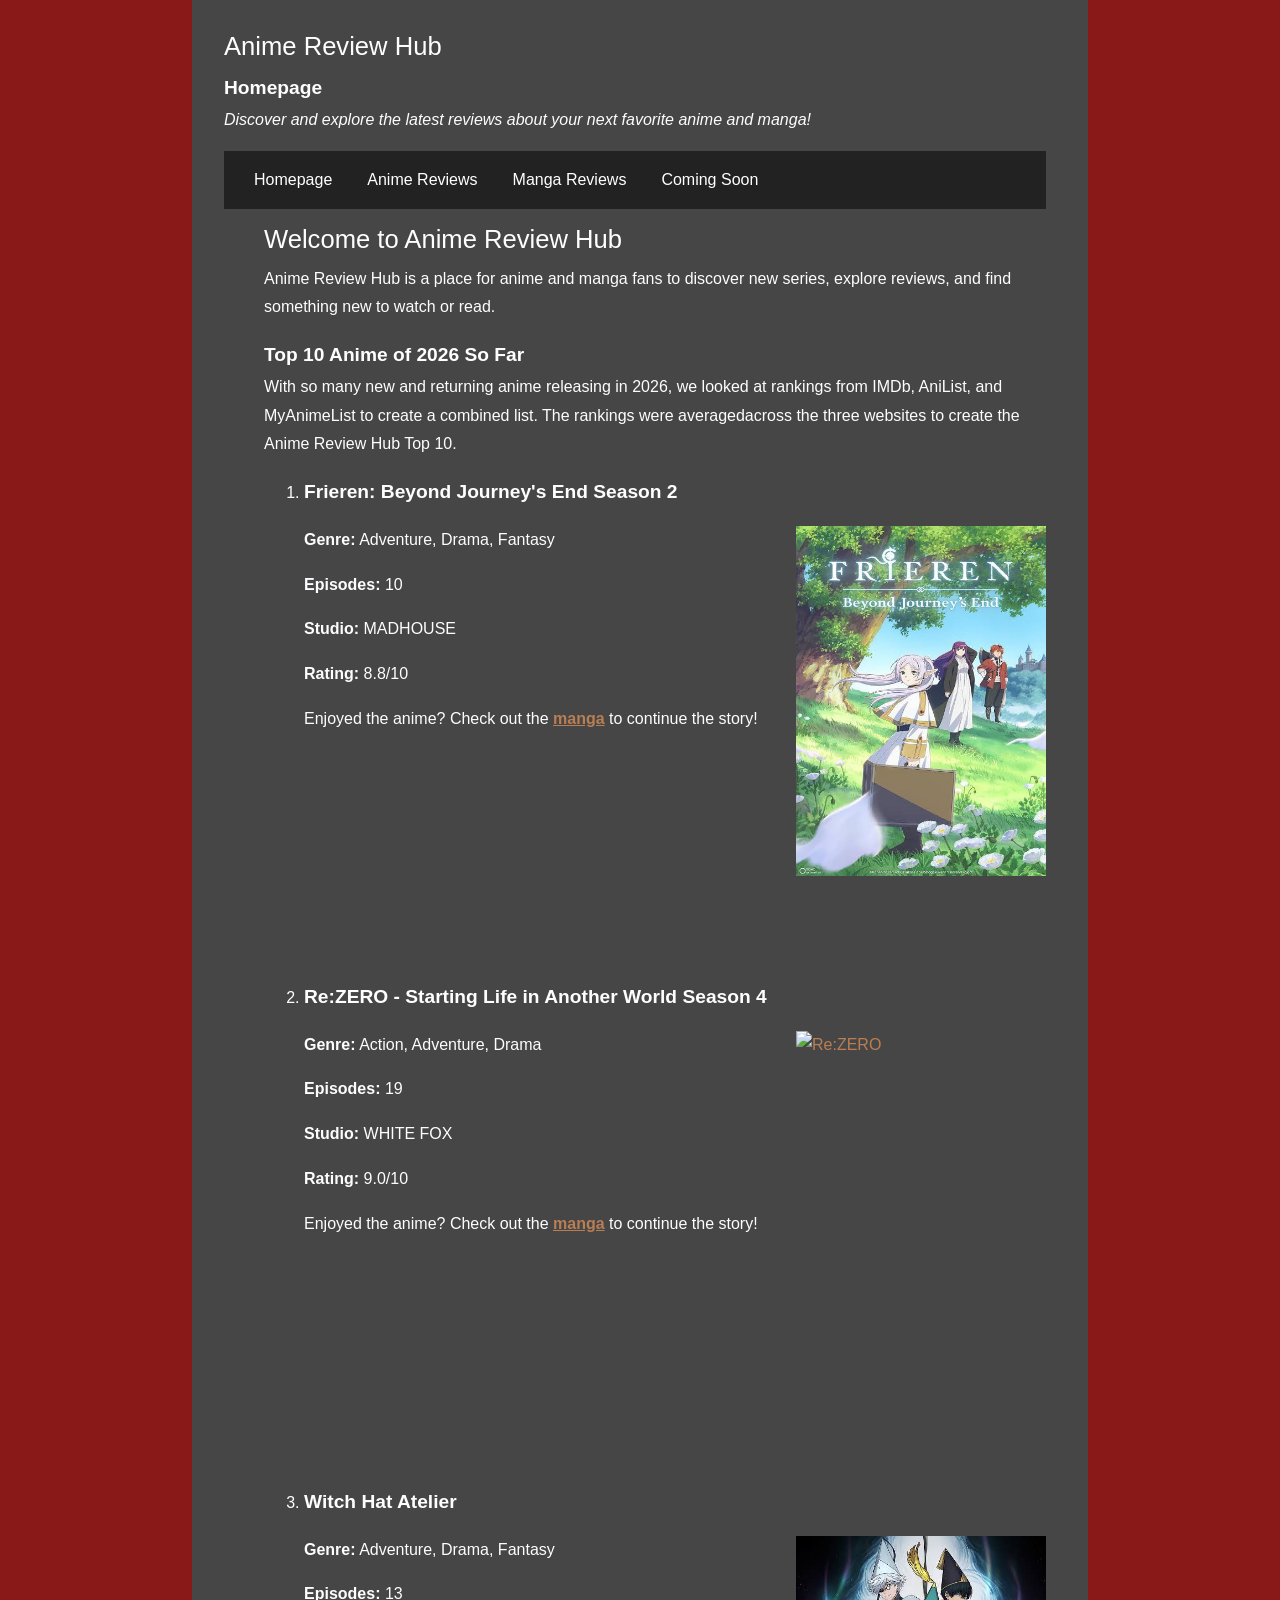
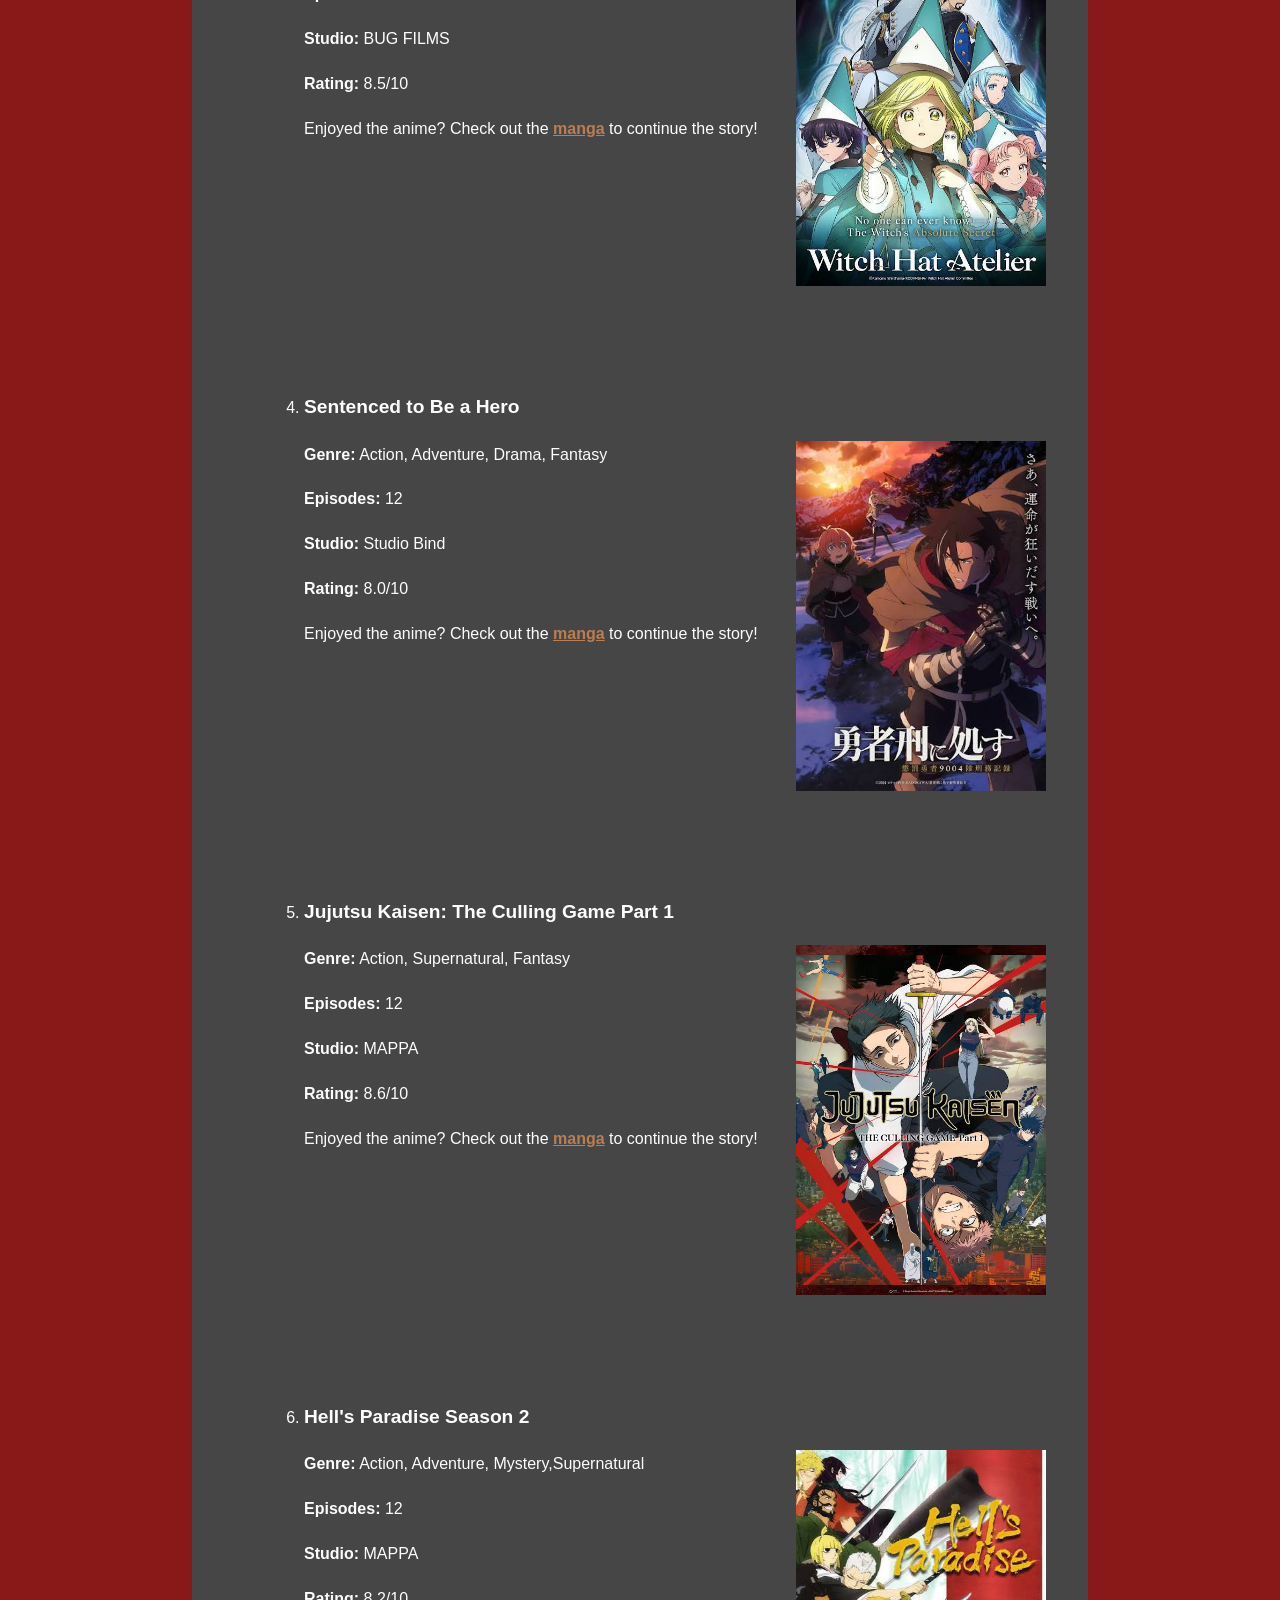
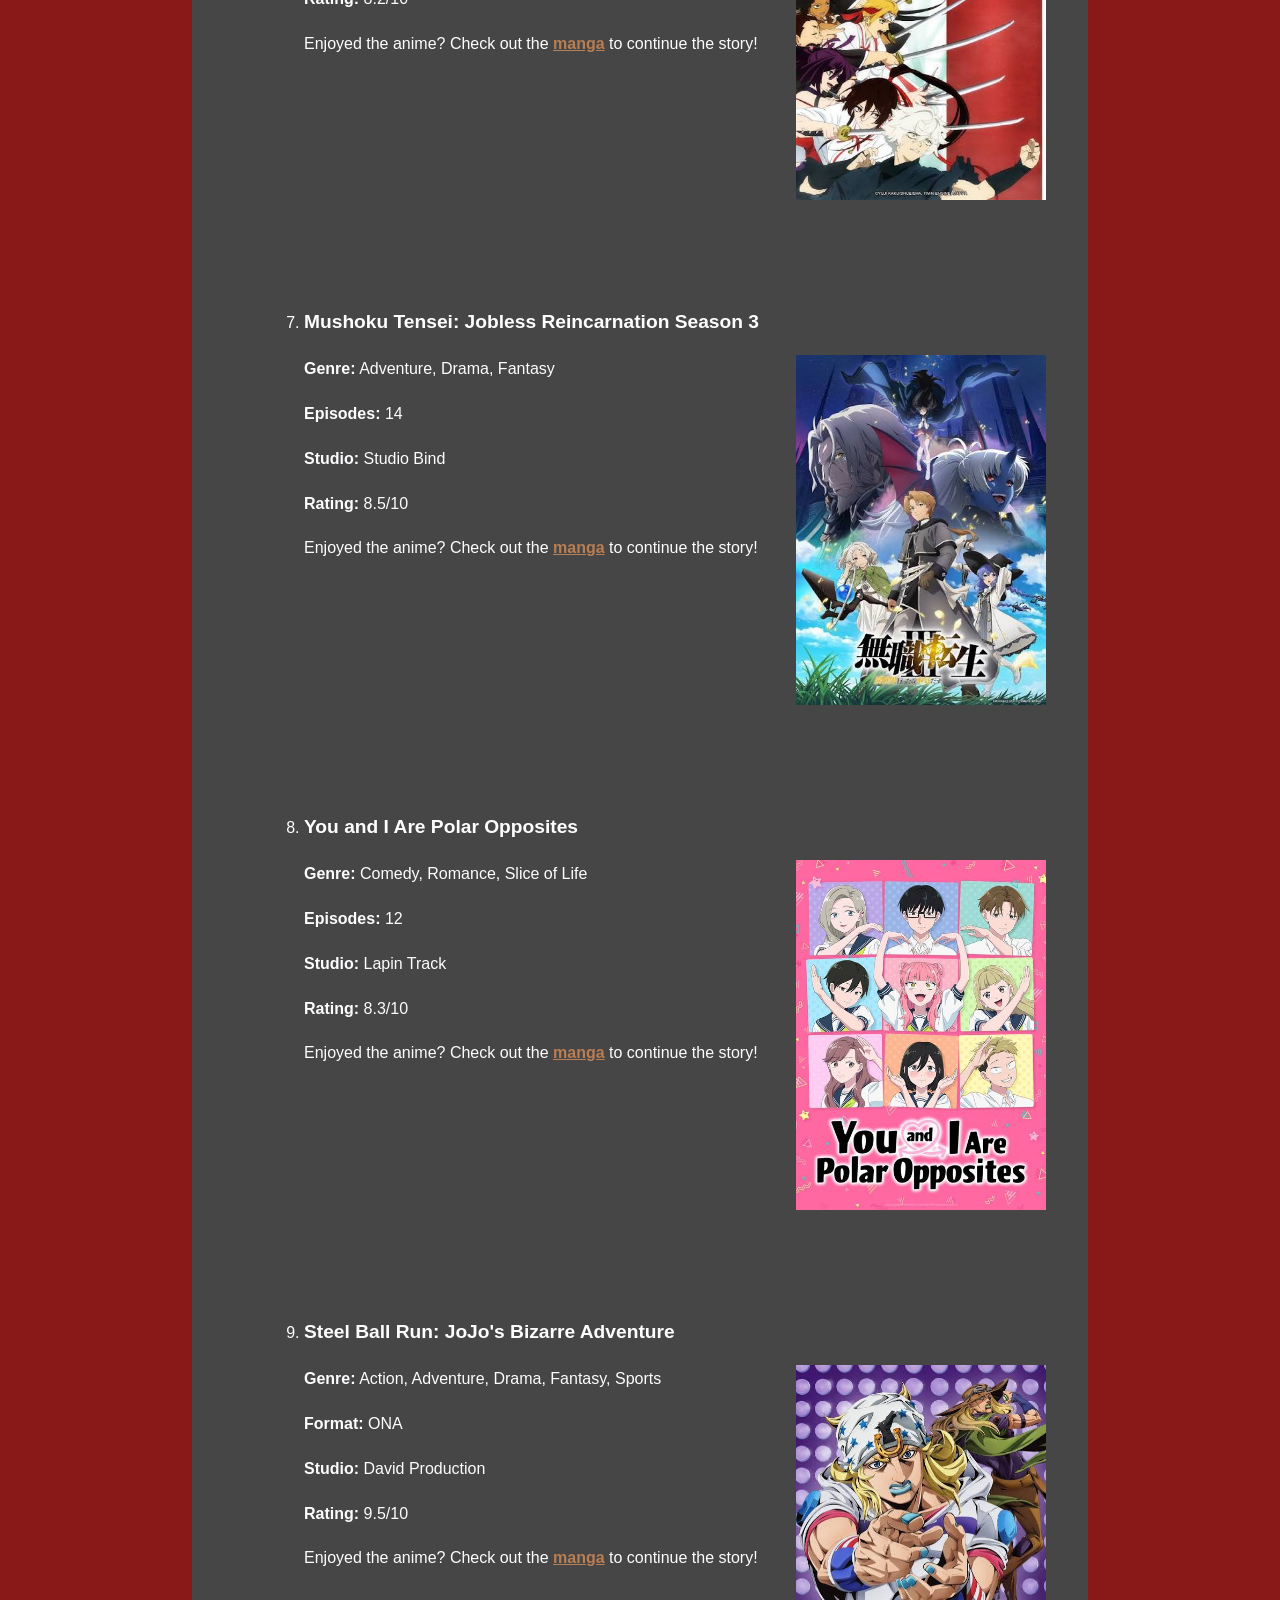
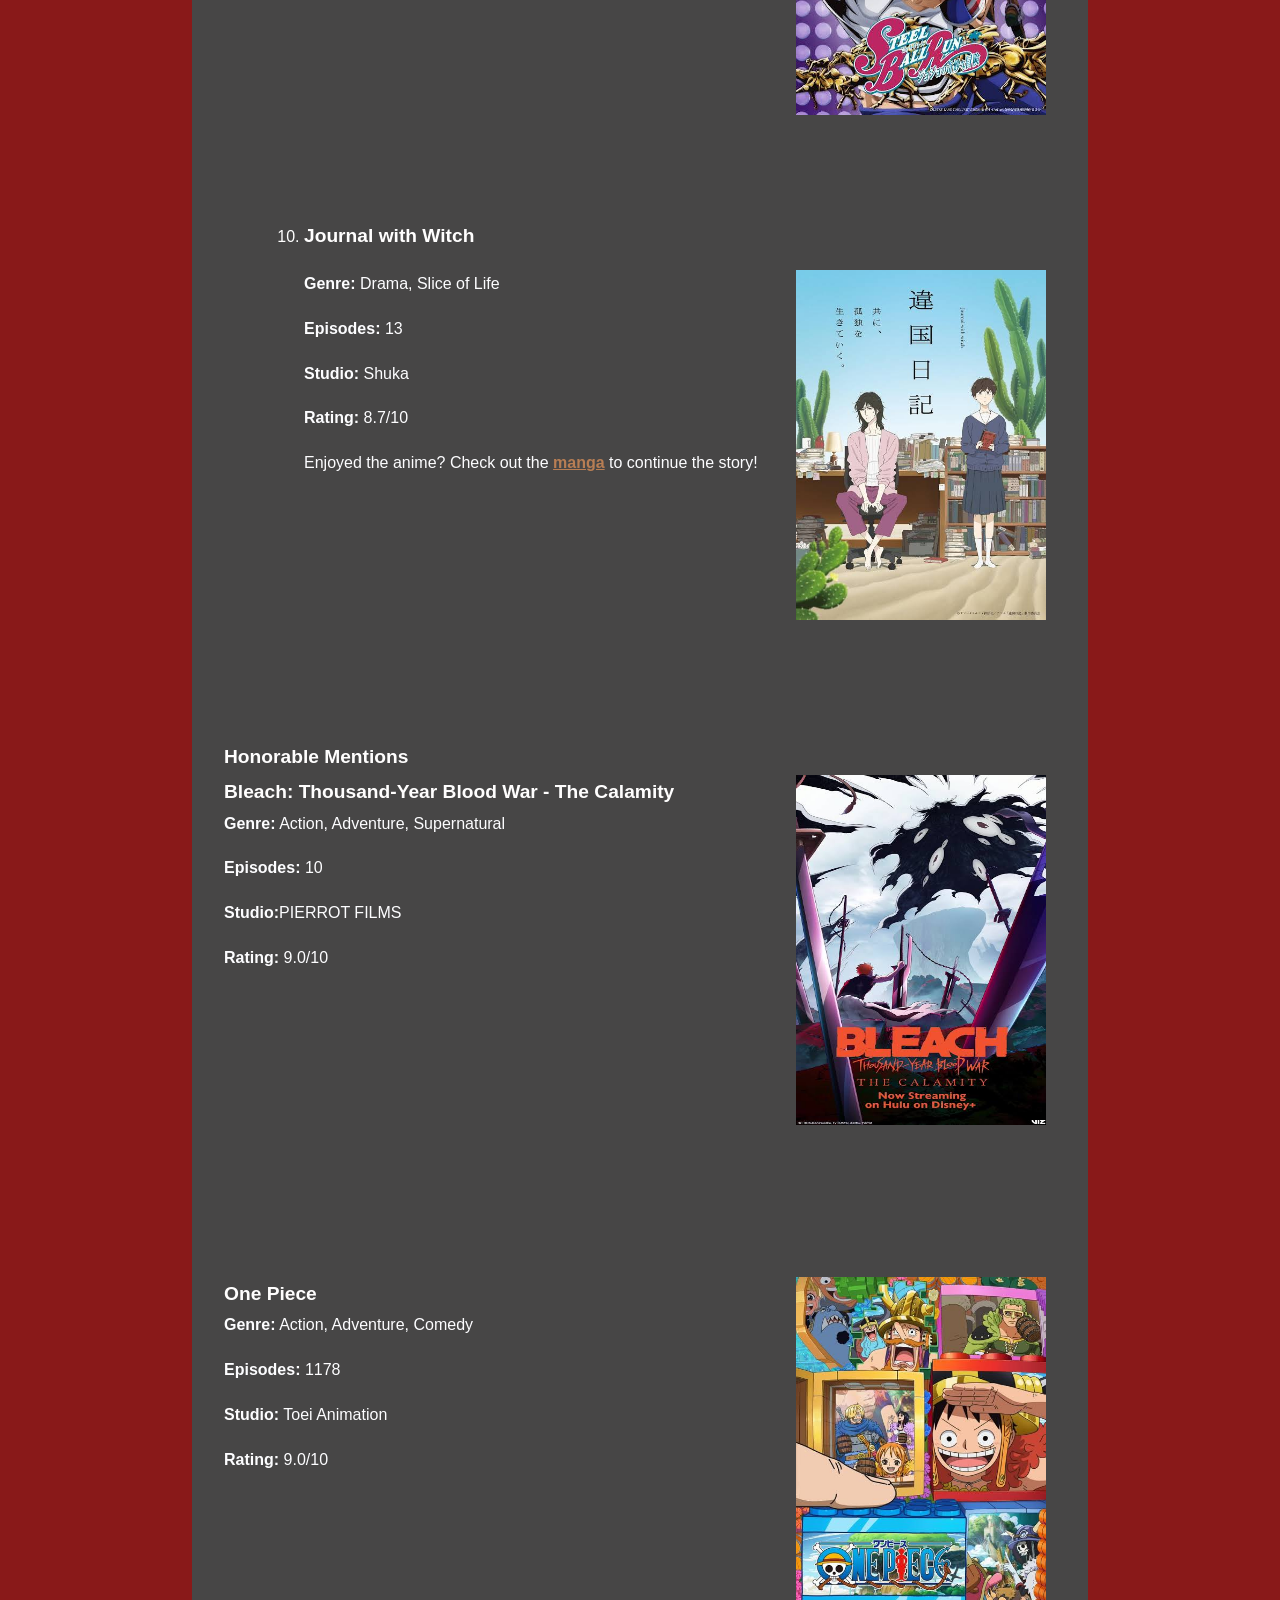
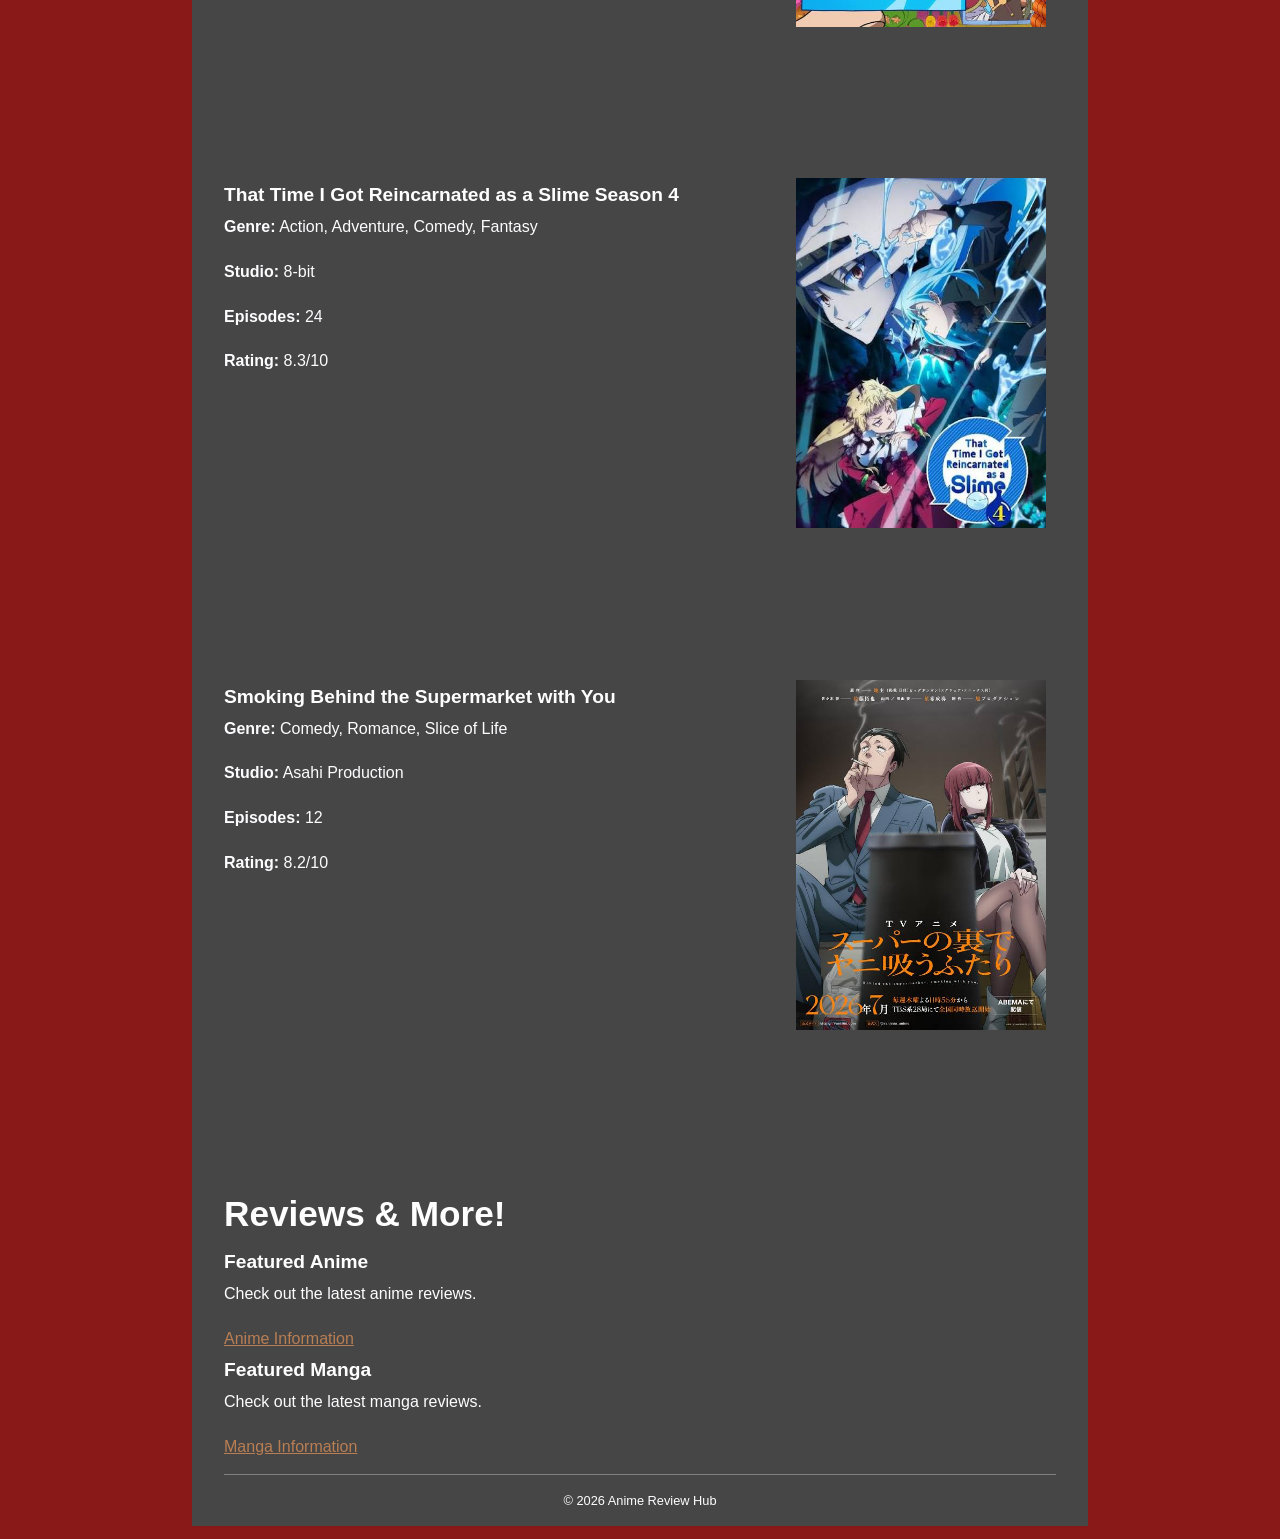
==== index.html @ ca833c07 "initial submission" ====
<!DOCTYPE html>
<html lang="en">

<head>
    <meta charset="UTF-8">
    <link href="./_css/styles.css" rel="stylesheet">
    <title>Anime Review Hub</title>
</head>

<body>

    <!-- Website Header -->
    <header>
        <h1>Anime Review Hub</h1>
        <h2>Homepage</h2>
     <p><i>Discover and explore the latest reviews about your next favorite anime and manga!</i></p>
    </header>


    <!-- Navigation Menu -->
<nav class="navbar">
    <div style="text-align: center;" class="links">
            <a href="index.html">Homepage</a>
            <a href="anime.html">Anime Reviews</a>
            <a href="manga.html">Manga Reviews</a>
            <a href="coming-soon.html">Coming Soon</a>
    </div>
</nav>


    <!-- Main -->
    <main>
        <ol>       
        <!-- 2026 Anime Section -->
        <section>
           
        <!-- Website Introduction -->
        <section class="welcome">

            <h1>Welcome to Anime Review Hub</h1>

            <p>Anime Review Hub is a place for anime and manga fans to discover new series, explore reviews, and find something new to watch or read. </p>

        </section>


        <!-- 2026 Top 10 Introduction -->
        <section>

            <h2>Top 10 Anime of 2026 So Far</h2>

            <p>With so many new and returning anime releasing in 2026, we looked at rankings from IMDb, AniList, and MyAnimeList to create a combined list. The rankings were averagedacross the three websites to create the Anime Review Hub Top 10.</p>

        <ol>
            <!-- #1 Frieren -->
            <article>

                <li><h3>Frieren: Beyond Journey's End Season 2</h3></li>

               <a href="anime.html#one"><img src="images/Frieren.jpg" alt="Frieren" width="250" height="350" class="flowRight"></a>

                <p><strong>Genre:</strong> Adventure, Drama, Fantasy</p>

                <p><strong>Episodes:</strong> 10</p>

                <p><strong>Studio:</strong> MADHOUSE</p>

                <p><strong>Rating:</strong> 8.8/10</p>

                <p>Enjoyed the anime? Check out the <a href="manga.html#oneM"> <b>manga</b></a> to continue the story!</p>

                <br><br><br><br><br><br><br><br>
             </article>


            <!-- #2 Re:ZERO -->
            <article>

               <li><h3>Re:ZERO - Starting Life in Another World Season 4</h3></li>

                <a href="anime.html#two"><img src="images/ReZero.webp" alt="Re:ZERO" width="250" height="350" class="flowRight"></a>

                <p><strong>Genre:</strong> Action, Adventure, Drama</p>

                <p><strong>Episodes:</strong> 19</p>

                <p><strong>Studio:</strong> WHITE FOX</p>

                <p><strong>Rating:</strong> 9.0/10</p>

                <p>Enjoyed the anime? Check out the <a href="manga.html#twoM"> <b>manga</b></a> to continue the story!</p>

                <br><br><br><br><br><br><br><br>
            </article>


            <!-- #3 Witch Hat Atelier -->
            <article>

                <li><h3>Witch Hat Atelier</h3></li>

                <a href="anime.html#three"><img src="images/Witch Hat.jpg" alt="Witch Hat Atelier" width="250" height="350" class="flowRight"></a>

                <p><strong>Genre:</strong> Adventure, Drama, Fantasy</p>

                <p><strong>Episodes:</strong> 13</p>

                <p><strong>Studio:</strong> BUG FILMS</p>

                <p><strong>Rating:</strong> 8.5/10</p>

                <p>Enjoyed the anime? Check out the <a href="manga.html#threeM"> <b>manga</b></a> to continue the story!</p>
                <br><br><br><br><br><br><br><br>
            </article>


            <!-- #4 Sentenced to Be a Hero -->
            <article>

                <li><h3>Sentenced to Be a Hero</h3></li>

                <a href="anime.html#four"><img src="images/Sentenced.jpg" alt="Sentenced to Be a Hero" width="250" height="350" class="flowRight"></a>

                <p><strong>Genre:</strong> Action, Adventure, Drama, Fantasy</p>

                <p><strong>Episodes:</strong> 12</p>

                <p><strong>Studio:</strong> Studio Bind</p>

                <p><strong>Rating:</strong> 8.0/10</p>

                 <p>Enjoyed the anime? Check out the <a href="manga.html#fourM"> <b>manga</b></a> to continue the story!</p>
                <br><br><br><br><br><br><br><br>
            </article>


            <!-- #5 Jujutsu Kaisen -->
            <article >

                <li><h3>Jujutsu Kaisen: The Culling Game Part 1</h3></li>

                <a href="anime.html#five"><img src="images/JJK.jpg" alt="Jujutsu Kaisen" width="250" height="350" class="flowRight"></a>
                
                <p><strong>Genre:</strong> Action, Supernatural, Fantasy</p>

                <p><strong>Episodes:</strong> 12</p>

                <p><strong>Studio:</strong> MAPPA</p>

                <p><strong>Rating:</strong> 8.6/10</p>

                <p>Enjoyed the anime? Check out the <a href="manga.html#fiveM"> <b>manga</b></a> to continue the story!</p>
                <br><br><br><br><br><br><br><br>
            </article>


            <!-- #6 Hell's Paradise -->
            <article>

                <li><h3> Hell's Paradise Season 2</h3></li>

                <a href="anime.html#six"><img src="images/Hell.jpg" alt="Hell's Paradise" width="250" height="350" class="flowRight"></a>

                <p><strong>Genre:</strong> Action, Adventure, Mystery,Supernatural</p>

                <p><strong>Episodes:</strong> 12</p>

                <p><strong>Studio:</strong> MAPPA</p>

                <p><strong>Rating:</strong> 8.2/10</p>

                <p>Enjoyed the anime? Check out the <a href="manga.html#sixM"> <b>manga</b></a> to continue the story!</p>
                <br><br><br><br><br><br><br><br>
            </article>


            <!-- #7 Mushoku Tensei -->
            <article>

                <li><h3>Mushoku Tensei: Jobless Reincarnation Season 3</h3></li>

                <a href="anime.html#seven"><img src="images/Job.jpg" alt="Mushoku Tensei" width="250" height="350" class="flowRight"></a>

                <p><strong>Genre:</strong> Adventure, Drama, Fantasy</p>

                <p><strong>Episodes:</strong> 14</p>

                <p><strong>Studio:</strong> Studio Bind</p>

                <p><strong>Rating:</strong> 8.5/10</p>

                <p>Enjoyed the anime? Check out the <a href="manga.html#sevenM"> <b>manga</b></a> to continue the story!</p>
                <br><br><br><br><br><br><br><br>
            </article>


            <!-- #8 You and I Are Polar Opposites -->
            <article>

                <li><h3>You and I Are Polar Opposites</h3></li>

                <a href="anime.html#eight"><img src="images/You.jpg" alt="You and I Are Polar Opposites" width="250" height="350" class="flowRight"></a>

                <p><strong>Genre:</strong> Comedy, Romance, Slice of Life</p>

                <p><strong>Episodes:</strong> 12</p>

                <p><strong>Studio:</strong> Lapin Track</p>
                
                <p><strong>Rating:</strong> 8.3/10</p>

                <p>Enjoyed the anime? Check out the <a href="manga.html#eightM"> <b>manga</b></a> to continue the story!</p>
                <br><br><br><br><br><br><br><br>
            </article>


            <!-- #9 Steel Ball Run -->
            <article>

                <li><h3>Steel Ball Run: JoJo's Bizarre Adventure</h3></li>

                <a href="anime.html#nine"><img src="images/JOJO.jpg" alt="Steel Ball Run" width="250" height="350" class="flowRight"></a>

                <p><strong>Genre:</strong> Action, Adventure, Drama, Fantasy, Sports</p>

                <p><strong>Format:</strong> ONA</p>

                <p><strong>Studio:</strong> David Production</p>

                <p><strong>Rating:</strong> 9.5/10</p>

                <p>Enjoyed the anime? Check out the <a href="manga.html#nineM"> <b>manga</b></a> to continue the story!</p>
                <br><br><br><br><br><br><br><br>
            </article>


            <!-- #10 Journal with Witch -->
            <article>

                <li><h3>Journal with Witch</h3></li>

                <a href="anime.html#ten"><img src="images/Journal.jpg" alt="Journal with Witch" width="250" height="350" class="flowRight"></a>

                <p><strong>Genre:</strong> Drama, Slice of Life</p>

                <p><strong>Episodes:</strong> 13</p>

                <p><strong>Studio:</strong> Shuka</p>

                <p><strong>Rating:</strong> 8.7/10</p>

                <p>Enjoyed the anime? Check out the <a href="manga.html#tenM"> <b>manga</b></a> to continue the story!</p>
                <br><br><br><br><br><br><br><br>
            </article>

        </section>

    </ol>
        <!-- Honorable Mentions -->
        <section>

            <h2>Honorable Mentions</h2>

             <!-- Bleach -->
            <article>

                <img src="images/Bleach.jpg" alt="Bleach" width="250" height="350" class="flowRight">

                <h3>Bleach: Thousand-Year Blood War - The Calamity</h3>

                <p><strong>Genre:</strong> Action, Adventure, Supernatural</p>

                <p><strong>Episodes:</strong> 10</p>

                <p><strong>Studio:</strong>PIERROT FILMS </p>

                <p><strong>Rating:</strong> 9.0/10</p>
                <br><br><br><br><br><br><br><br><br><br>
            </article>

             <!-- One Piece -->
            <article>

                <img src="images/ONE.jpg" alt="One Piece" width="250" height="350" class="flowRight">

                <h3>One Piece</h3>

                <p><strong>Genre:</strong> Action, Adventure, Comedy</p>

                <p><strong>Episodes:</strong> 1178</p>

                <p><strong>Studio:</strong> Toei Animation</p>

                <p><strong>Rating:</strong>  9.0/10 </p>


                <br><br><br><br><br><br><br><br><br><br>
            </article>

            <!-- That Time I Got Reincarnated as a Slime -->
            <article>

                <img src="images/Slime.jpg" alt="That Time I Got Reincarnated as a Slime" width="250" height="350" class="flowRight">

                <h3>That Time I Got Reincarnated as a Slime Season 4</h3>

                <p><strong>Genre:</strong> Action, Adventure, Comedy, Fantasy</p>
                
                <p><strong>Studio:</strong> 8-bit</p>

                <p><strong>Episodes:</strong> 24</p>

                <p><strong>Rating:</strong> 8.3/10 </p>
                <br><br><br><br><br><br><br><br><br><br>
            </article>

            <!-- Smoking Behind the Supermarket with You -->
            <article>

                <img src="images/Smoking.jpg" alt="Smoking Behind the Supermarket with You" width="250" height="350" class="flowRight">

                <h3>Smoking Behind the Supermarket with You</h3>

                <p><strong>Genre:</strong> Comedy, Romance, Slice of Life</p>

                 <p><strong>Studio:</strong> Asahi Production</p>

                <p><strong>Episodes:</strong> 12</p>

                <p><strong>Rating:</strong> 8.2/10 </p>
                <br><br><br><br><br><br><br><br><br><br>
            </article>

        </section>

    </main>
        </section>

        <!-- Reviews & More! -->
        <section>
            <h5>Reviews & More!</h5>

            <article>
                <h3>Featured Anime</h3>
                <p>Check out the latest anime reviews.</p>
                <a href="anime.html">Anime Information</a>
            </article>

            <article>
                <h3>Featured Manga</h3>
                <p>Check out the latest manga reviews.</p>
                <a href="manga.html">Manga Information</a>
            </article>
        </section>
    </main>


    <!-- Footer -->
    <footer>
         <!-- Thought this would be fitting since it's the site I created -->
        <p>&copy; 2026 Anime Review Hub</p>
    </footer>

</body>

</html>
---- _css/styles.css ----
html, body {
	background: rgb(137, 25, 25);
	margin: 0;
}

body {
	font-family: Verdana, Geneva, sans-serif;
	font-size: 100%;
	width: 65%;
	margin-right: auto;
	margin-left: auto;
	padding: 2.5% 2.5% 0;
	background: rgb(71, 70, 70);
	line-height: 1.8;
}

h1, h2, h3, h4, h5, h6, p {
	margin: 0;
	padding: 0;
	color: rgb(253, 253, 255);
}

h1 {
	font: 1.6em Verdana, Geneva, sans-serif;
	margin-bottom: .4em;
	color: rgb(255, 254, 254);
}

h2, h3 {
	font-size: 1.2em;
	color: rgb(255, 254, 254);
}

h5 {
	font-size: 2.2em;
	color: rgb(255, 254, 254);
}

p {
	margin-bottom: 1em;
}

a {
	color: rgb(184, 126, 84);
}

.navbar {
	display: flex;
	justify-content: space-between;
	align-items: center;
	background-color: #222;
	padding: 15px 30px;
	margin-right: 10px;
}

.links {
	display: flex;
	align-items: center;
	gap: 25px;
	margin-right: 10px;
}

.links a {
	color: white;
	text-decoration: none;
	font-size: 16px;
	margin-right: 10px;
}

.links a:hover {
	background-color: #555;
	border-radius: 5px;
	margin-right: 10px;
}

li {
	margin-bottom: 1em;
	color: rgb(255, 255, 255);
}

aside {
	padding: 1em;
	background: hsl(0, 0%, 0%);
	color: white;
	margin-bottom: 1em;
	width: center;
	border: 4px solid #ff0000;
}
.center {
	text-align: center;
}

.flowRight {
	float: right;
	margin-right: 10px;
}
footer {
	border-top: 1px solid gray;
	text-align: center;
	font-size: .8em;
	line-height: 4em;
	margin-top: 1em;
}

span{
	color: gold;
	font-size: 24px;
}

summary{
	font-size: 1.2em;
	color: rgb(255, 254, 254);
}

.highlight {
  background-color: #fc4949;             
  padding: 4px;            
  border-radius: 3px;       
}
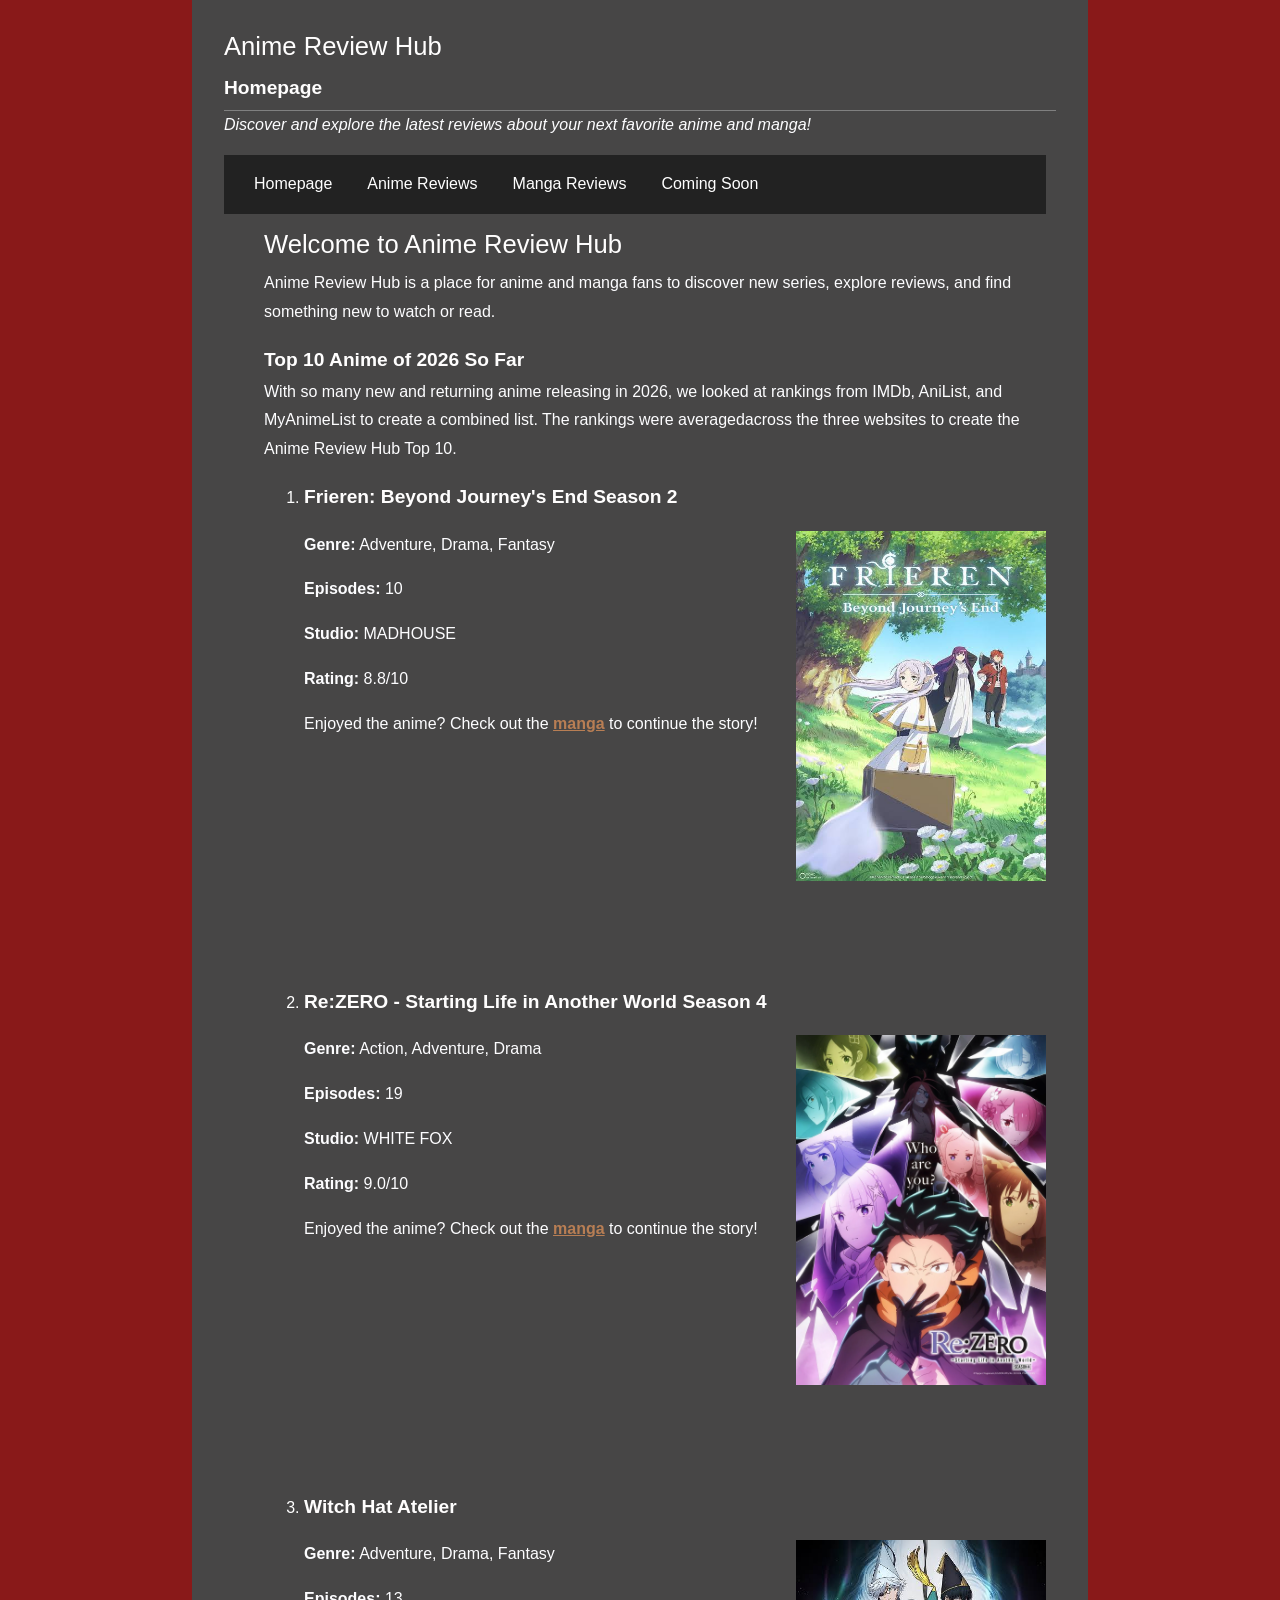
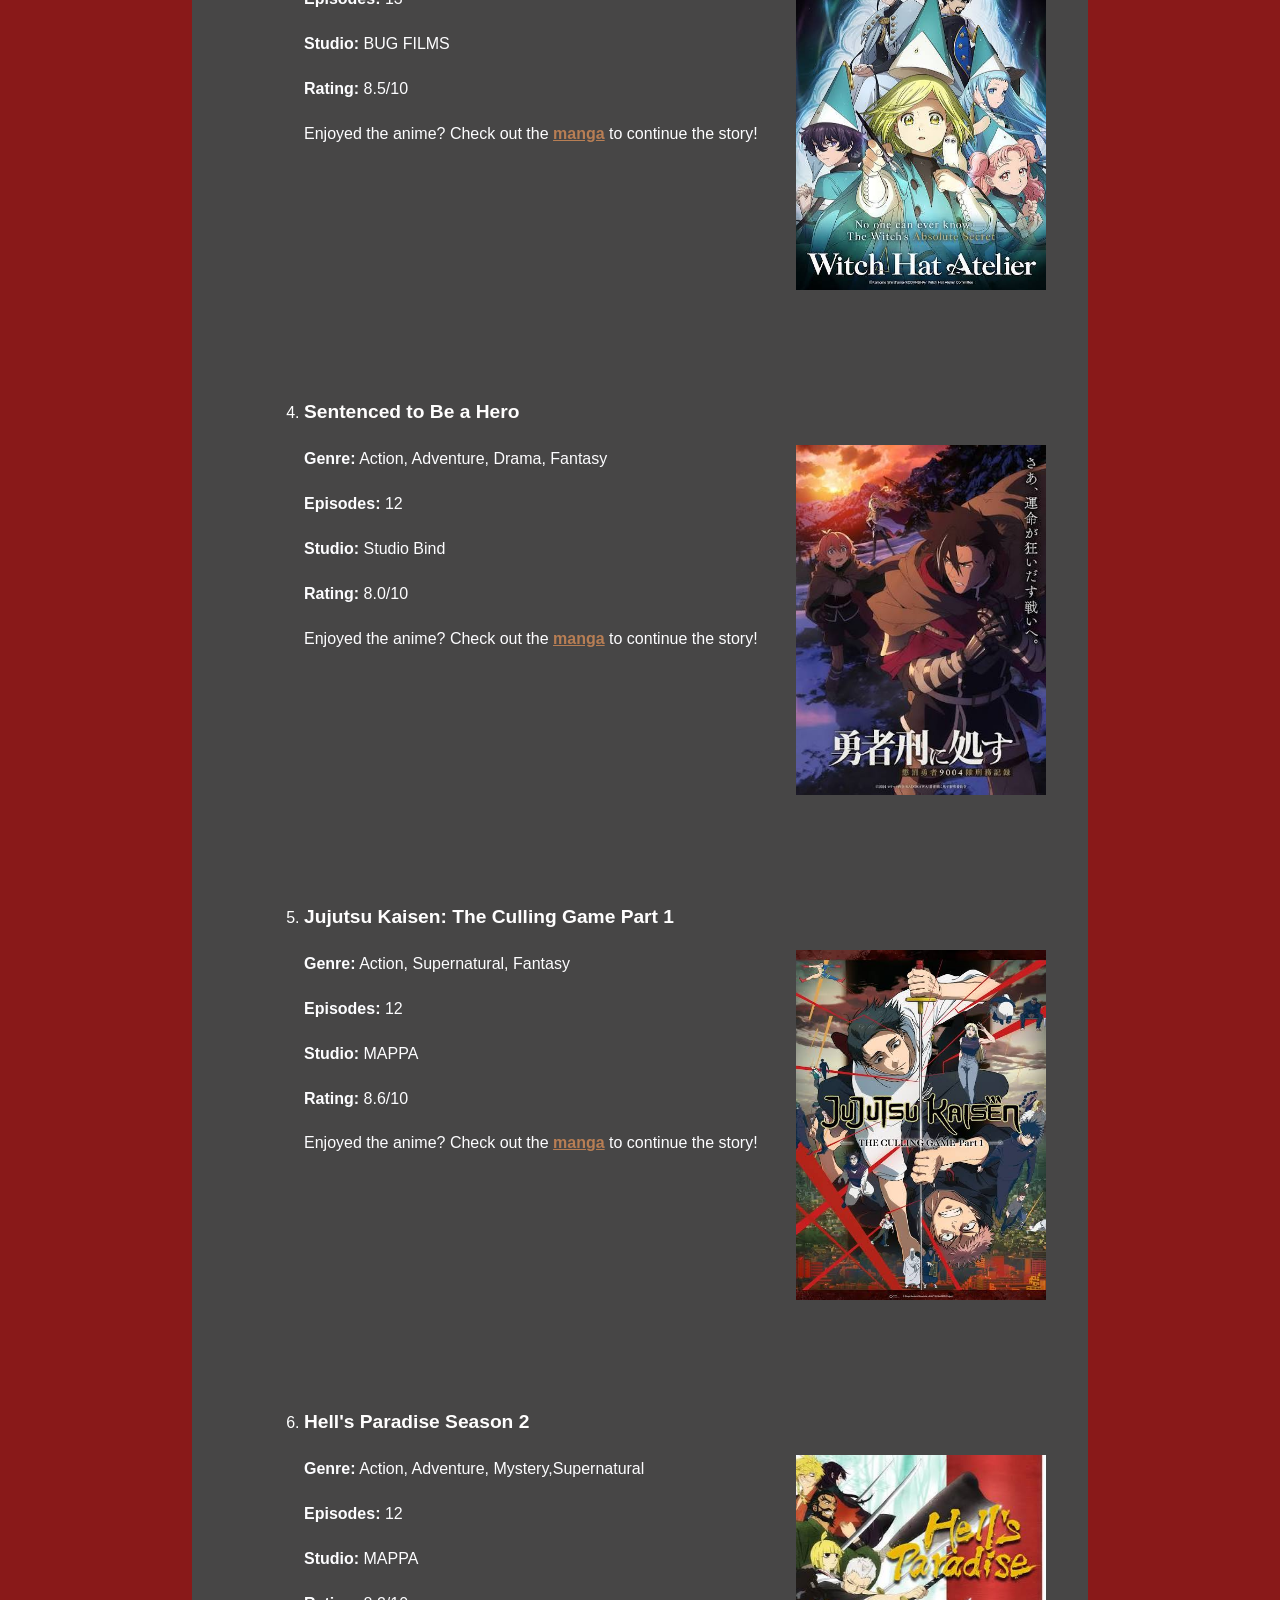
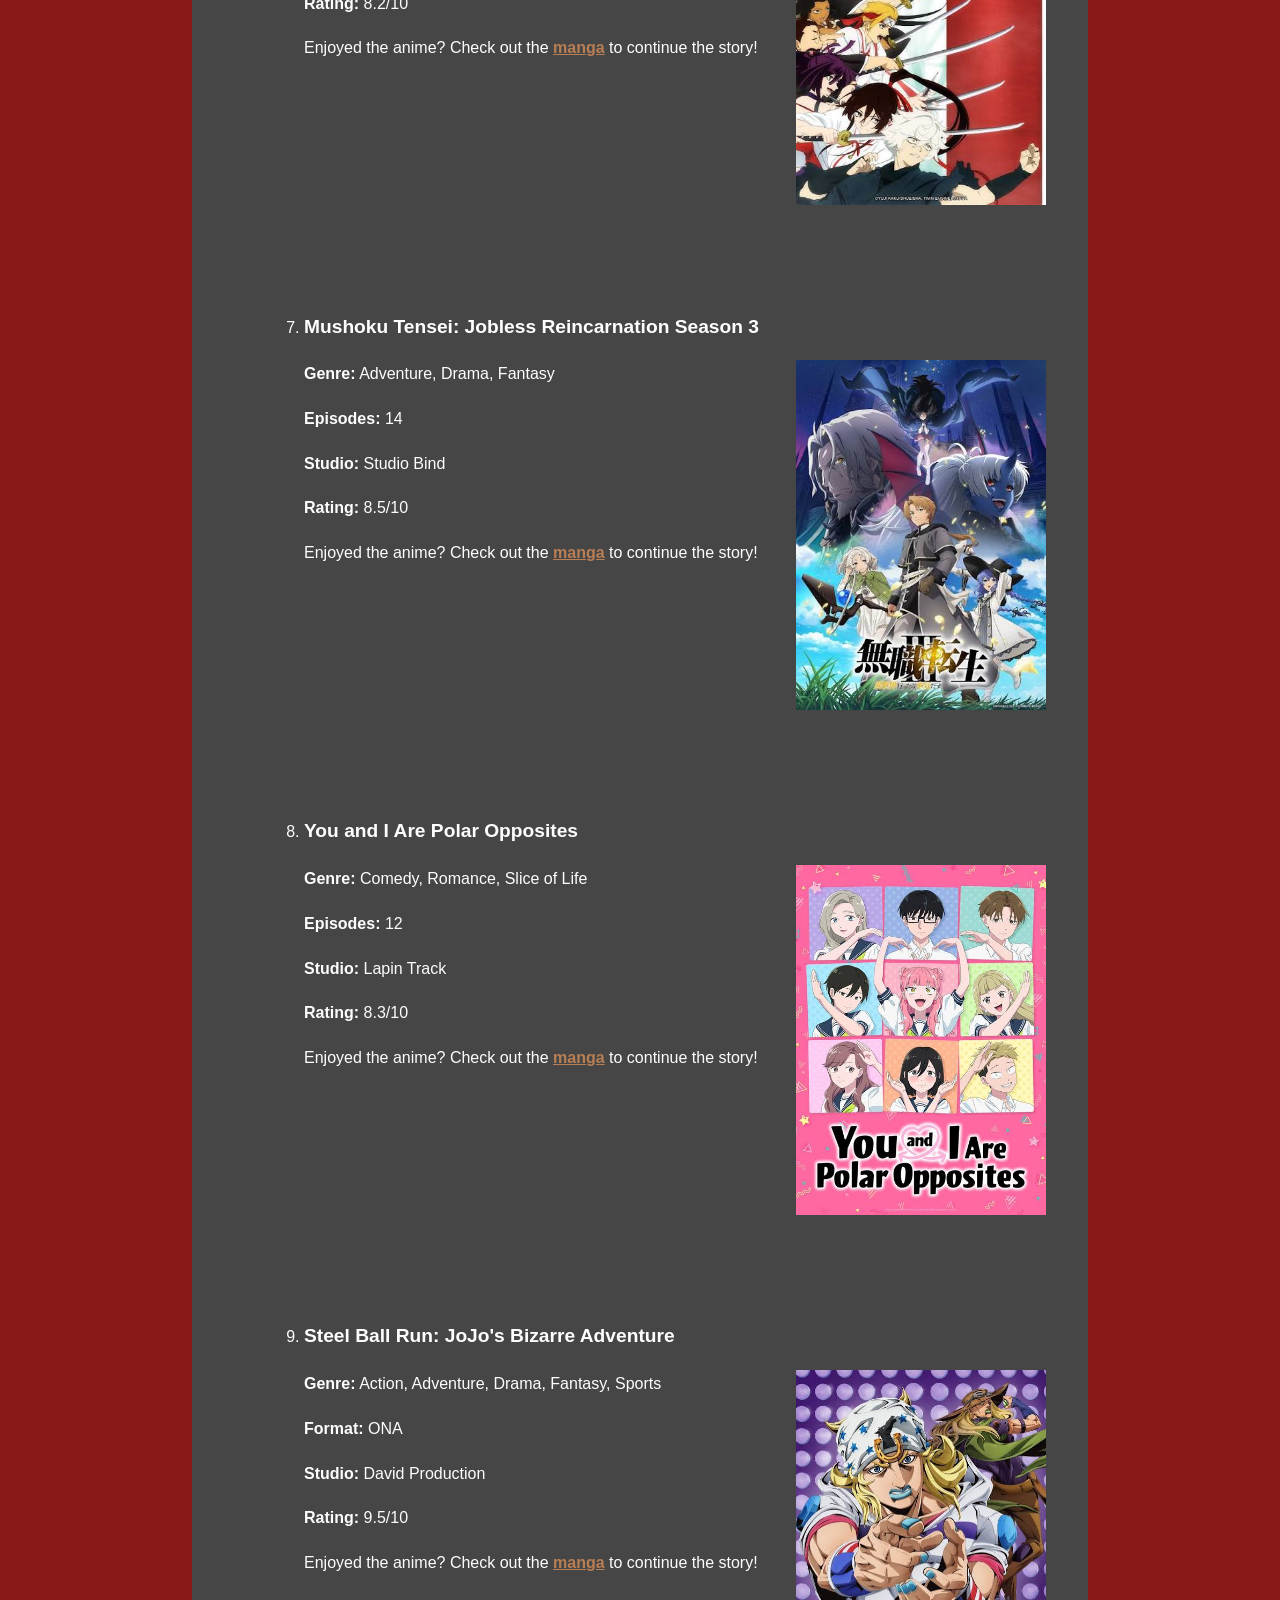
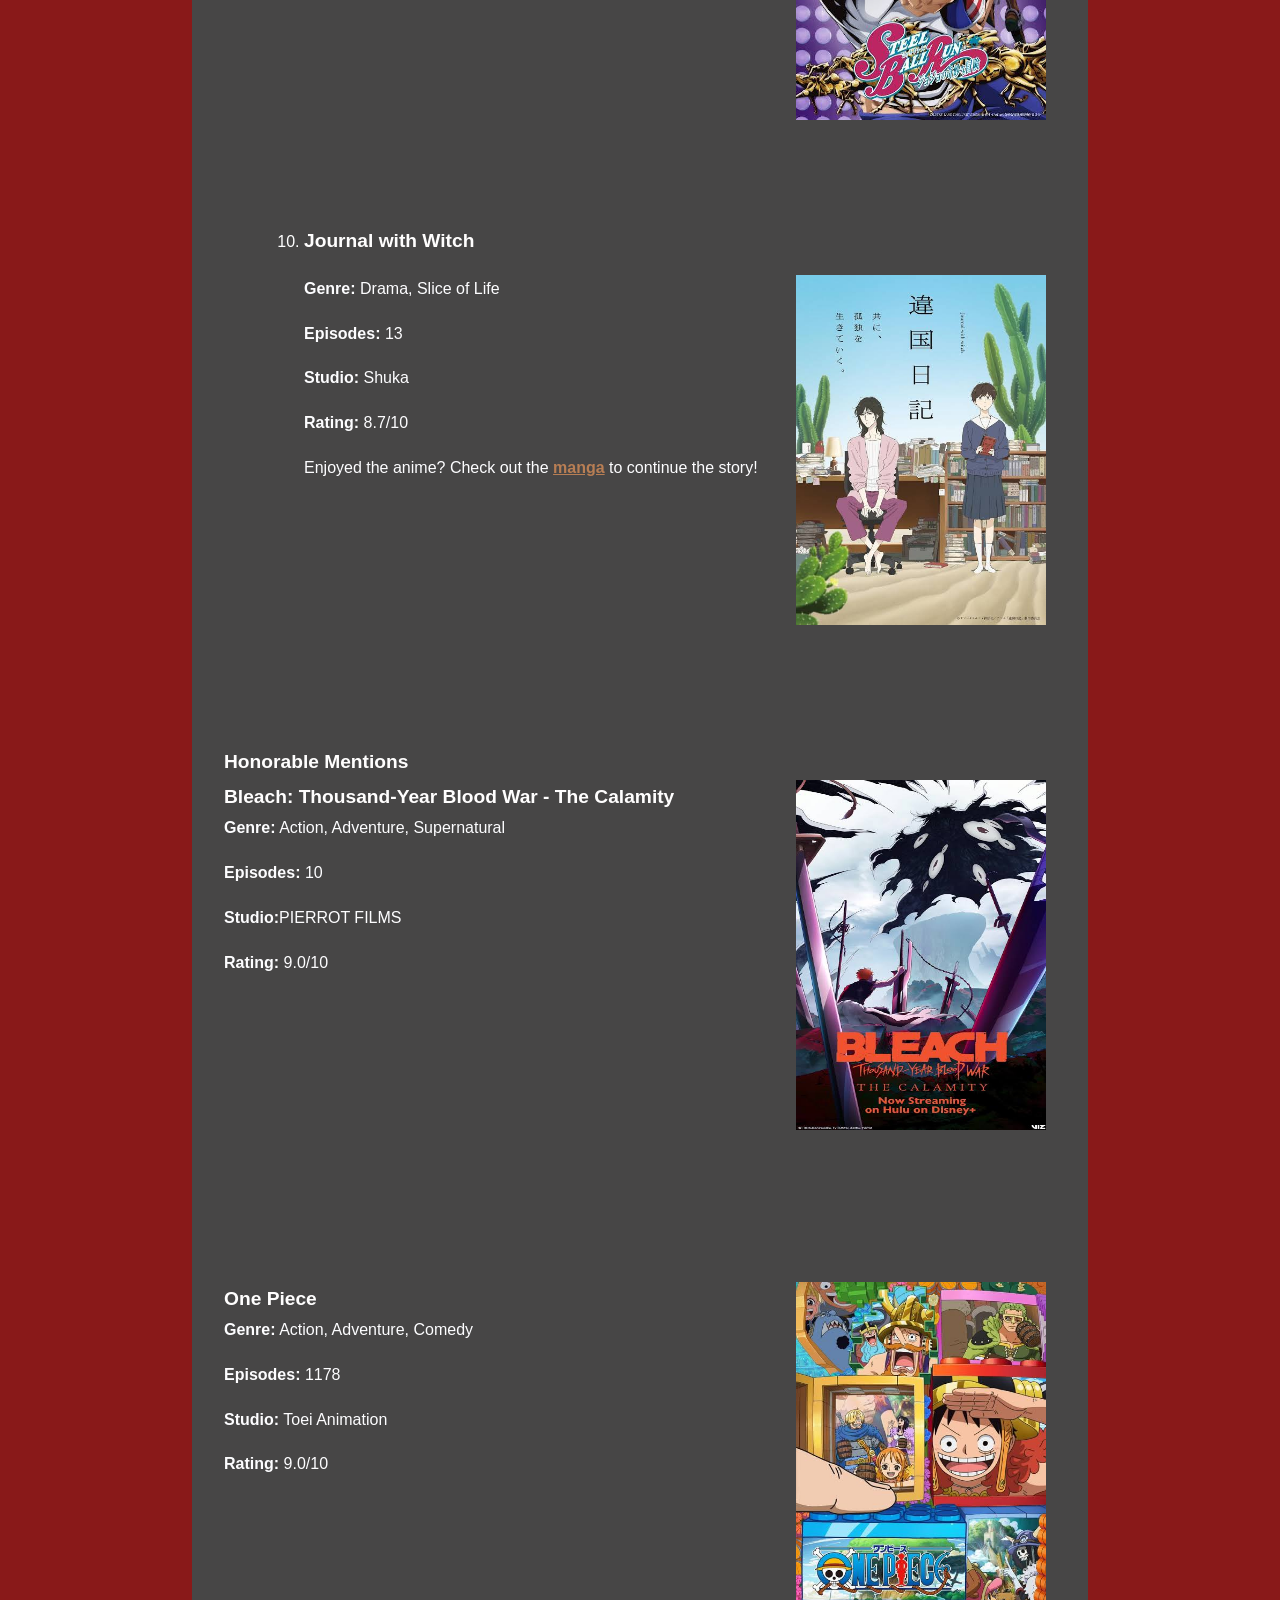
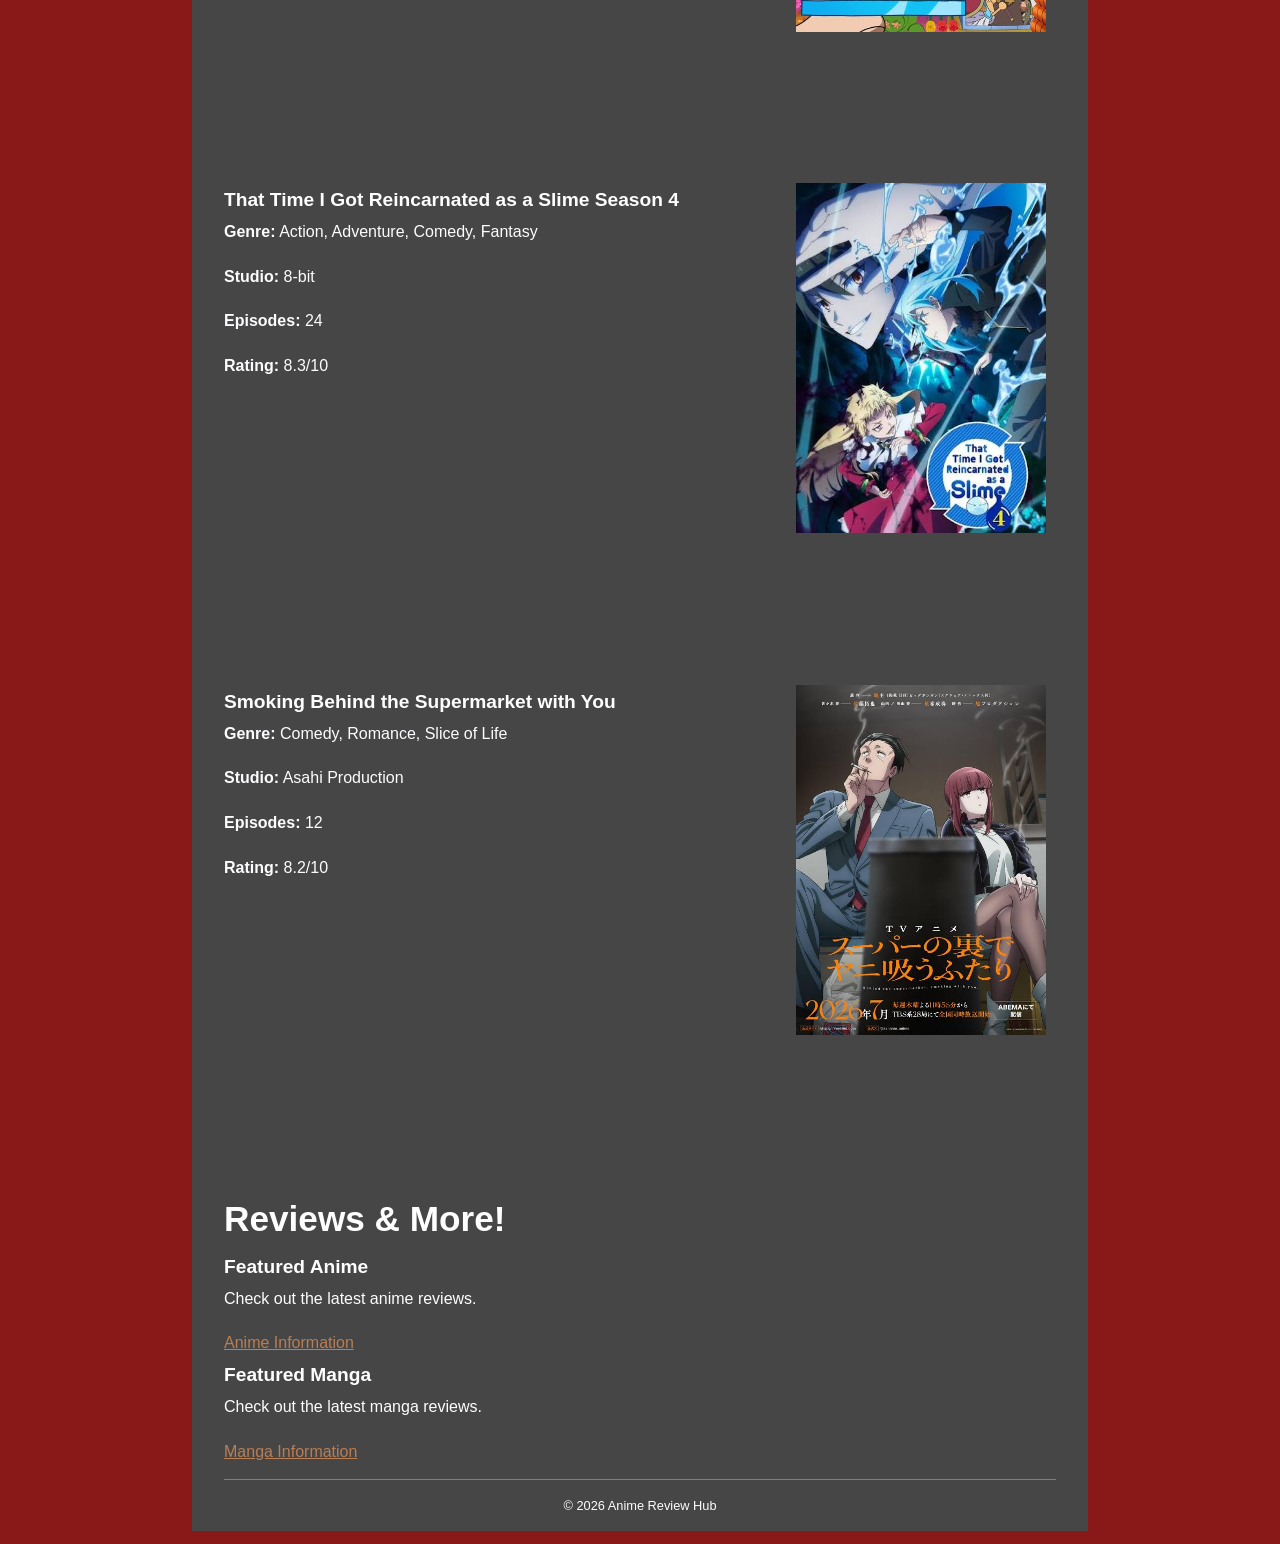
==== commit 43a880dd: "initial Submission" ====
--- a/index.html
+++ b/index.html
@@ -78,7 +78,7 @@
 
                <li><h3>Re:ZERO - Starting Life in Another World Season 4</h3></li>
 
-                <a href="anime.html#two"><img src="images/ReZero.webp" alt="Re:ZERO" width="250" height="350" class="flowRight"></a>
+                <a href="anime.html#two"><img src="images/Rezero.webp" alt="Re:ZERO" width="250" height="350" class="flowRight"></a>
 
                 <p><strong>Genre:</strong> Action, Adventure, Drama</p>
 
--- a/_css/styles.css
+++ b/_css/styles.css
@@ -30,6 +30,11 @@
 h2, h3 {
 	font-size: 1.2em;
 	color: rgb(255, 254, 254);
+}
+
+header h2 {
+	padding-bottom: .2em;
+	border-bottom: 1px solid gray;
 }
 
 h5 {
